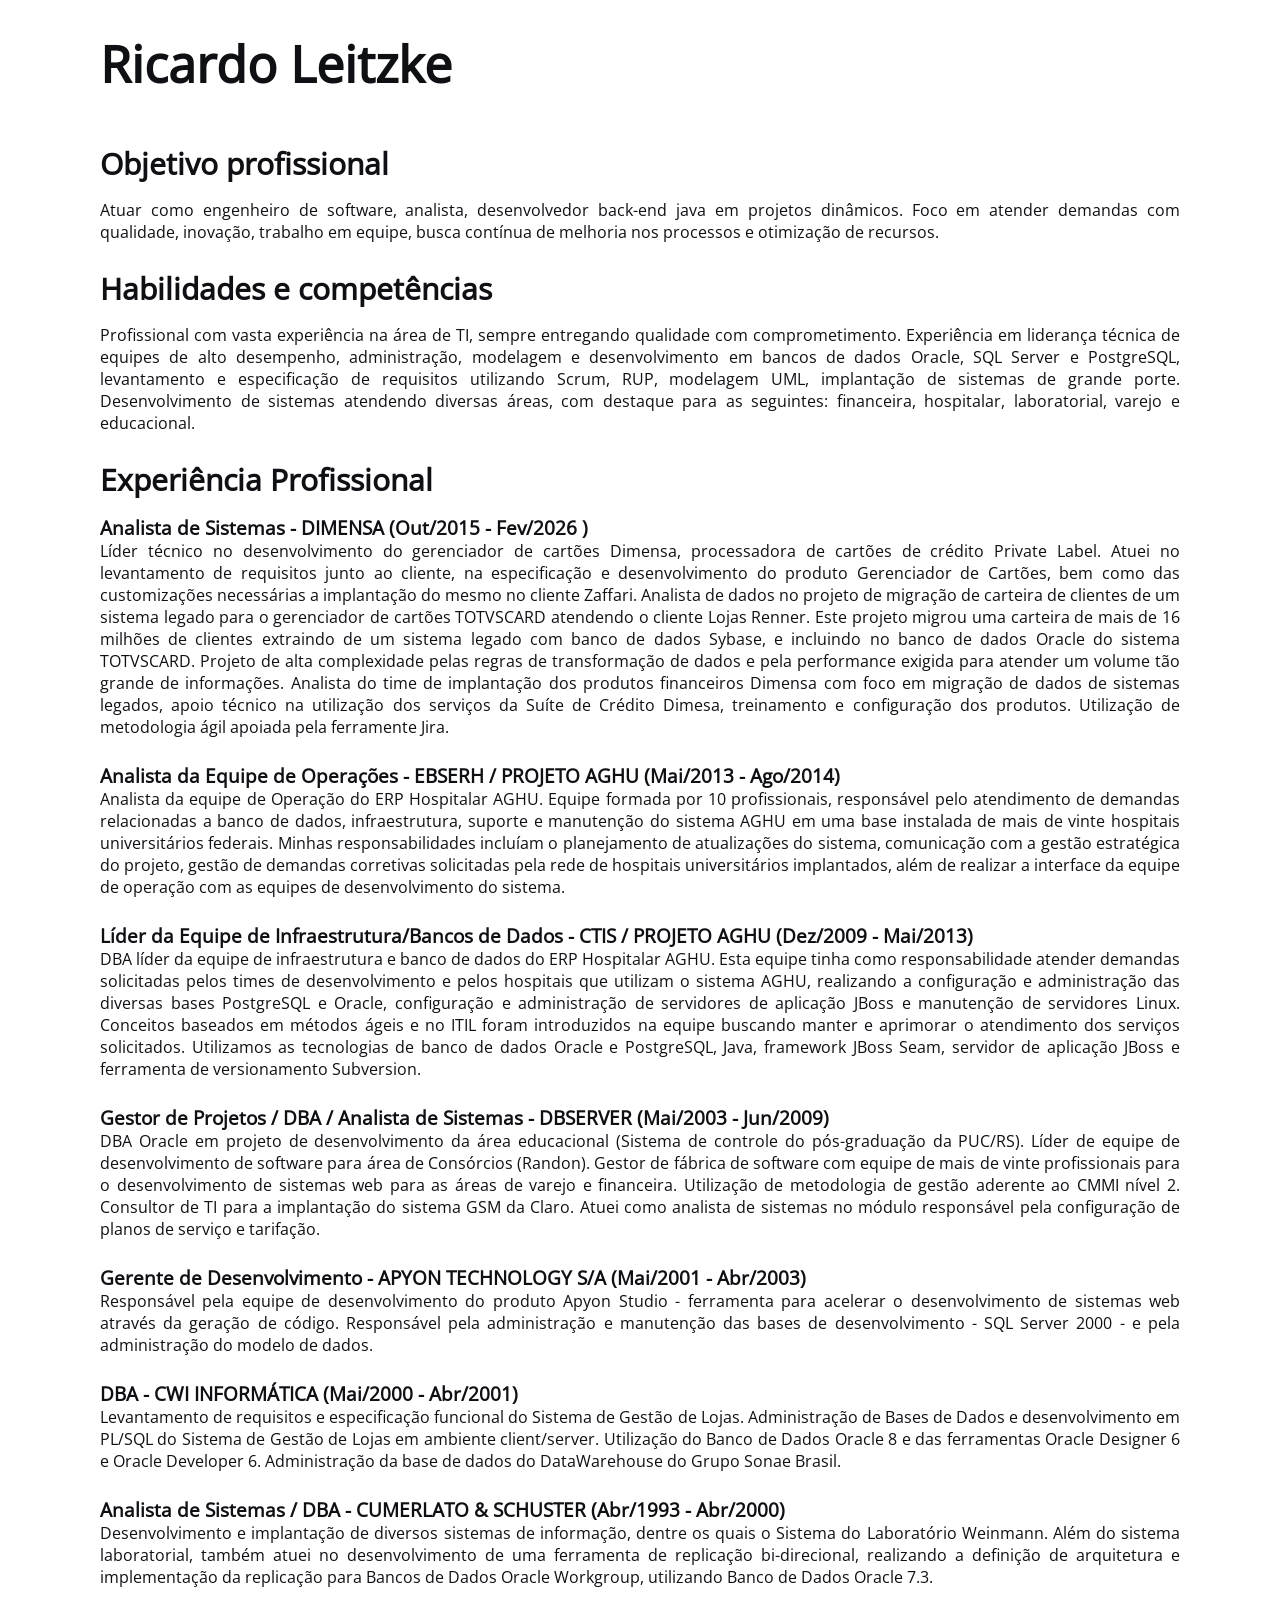
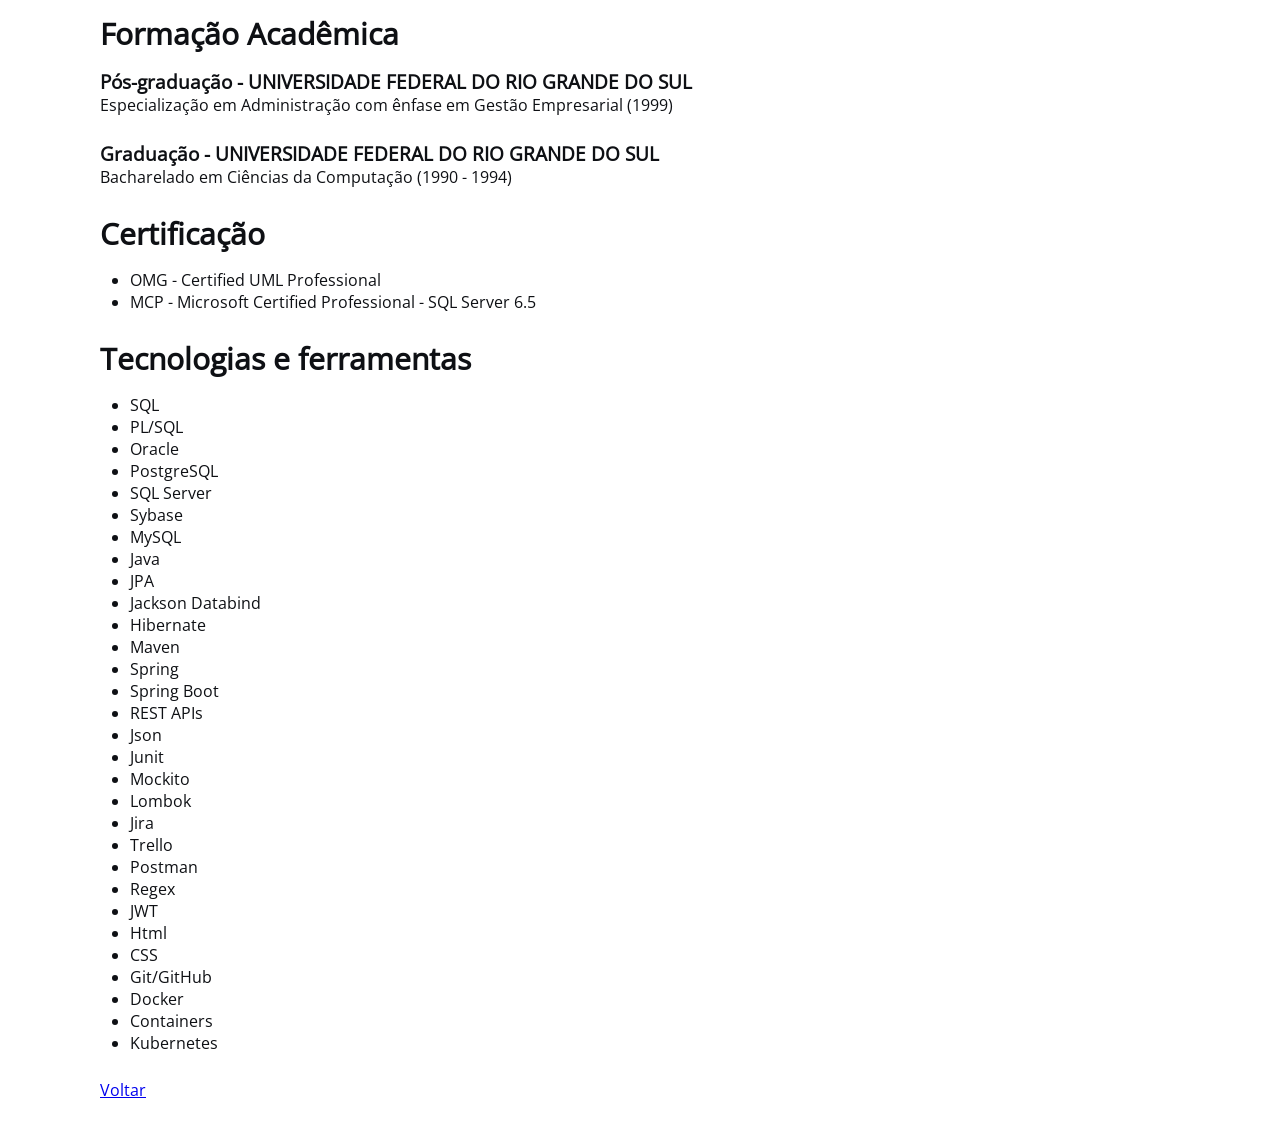
==== curriculo.html @ 19d72ada "finalização do estilo do resumo e inclusão do currículo" ====
<!doctype html>
<html lang="pt-br">
  <head>
    <meta charset="UTF-8" />
    <meta name="viewport" content="width=device-width, initial-scale=1.0" />
    <meta name="description" content="Página pessoal de Ricardo Leitzke" />
    <meta name="og:title" content="Ricardo Leitzke" />
    <meta
      name="og:description"
      content="Página pessoal de Ricardo Leitzke, cientista da computação formado pela Universidade Federal do Rio Grande do Sul"
    />
    <meta name="og:type" content="website" />
    <meta name="og:url" content="https://ricardol.com.br/curriculo" />
    <link rel="icon" href="favicon-rl.svg" type="image/svg+xml" />
    <link rel="stylesheet" href="css/curriculo.css" />

    <title>Currículo</title>
  </head>
  <body>
    <header>
      <h1>Ricardo Leitzke</h1>
    </header>
    <section class="objetivo">
      <h2>Objetivo profissional</h2>
      <p>
        Atuar como engenheiro de software, analista, desenvolvedor back-end java
        em projetos dinâmicos. Foco em atender demandas com qualidade, inovação,
        trabalho em equipe, busca contínua de melhoria nos processos e
        otimização de recursos.
      </p>
    </section>
    <section class="objetivo">
      <h2>Habilidades e competências</h2>
      <p>
        Profissional com vasta experiência na área de TI, sempre entregando
        qualidade com comprometimento. Experiência em liderança técnica de
        equipes de alto desempenho, administração, modelagem e desenvolvimento
        em bancos de dados Oracle, SQL Server e PostgreSQL, levantamento e
        especificação de requisitos utilizando Scrum, RUP, modelagem UML,
        implantação de sistemas de grande porte. Desenvolvimento de sistemas
        atendendo diversas áreas, com destaque para as seguintes: financeira,
        hospitalar, laboratorial, varejo e educacional.
      </p>
    </section>
    <section class="experiencia">
      <h2>Experiência Profissional</h2>
      <h3>Analista de Sistemas - DIMENSA (Out/2015 - Fev/2026 )</h3>
      <p>
        Líder técnico no desenvolvimento do gerenciador de cartões Dimensa,
        processadora de cartões de crédito Private Label. Atuei no levantamento
        de requisitos junto ao cliente, na especificação e desenvolvimento do
        produto Gerenciador de Cartões, bem como das customizações necessárias a
        implantação do mesmo no cliente Zaffari. Analista de dados no projeto de
        migração de carteira de clientes de um sistema legado para o gerenciador
        de cartões TOTVSCARD atendendo o cliente Lojas Renner. Este projeto
        migrou uma carteira de mais de 16 milhões de clientes extraindo de um
        sistema legado com banco de dados Sybase, e incluindo no banco de dados
        Oracle do sistema TOTVSCARD. Projeto de alta complexidade pelas regras
        de transformação de dados e pela performance exigida para atender um
        volume tão grande de informações. Analista do time de implantação dos
        produtos financeiros Dimensa com foco em migração de dados de sistemas
        legados, apoio técnico na utilização dos serviços da Suíte de Crédito
        Dimesa, treinamento e configuração dos produtos. Utilização de
        metodologia ágil apoiada pela ferramente Jira.
      </p>
      <h3>
        Analista da Equipe de Operações - EBSERH / PROJETO AGHU (Mai/2013 -
        Ago/2014)
      </h3>
      <p>
        Analista da equipe de Operação do ERP Hospitalar AGHU. Equipe formada
        por 10 profissionais, responsável pelo atendimento de demandas
        relacionadas a banco de dados, infraestrutura, suporte e manutenção do
        sistema AGHU em uma base instalada de mais de vinte hospitais
        universitários federais. Minhas responsabilidades incluíam o
        planejamento de atualizações do sistema, comunicação com a gestão
        estratégica do projeto, gestão de demandas corretivas solicitadas pela
        rede de hospitais universitários implantados, além de realizar a
        interface da equipe de operação com as equipes de desenvolvimento do
        sistema.
      </p>
      <h3>
        Líder da Equipe de Infraestrutura/Bancos de Dados - CTIS / PROJETO AGHU
        (Dez/2009 - Mai/2013)
      </h3>
      <p>
        DBA líder da equipe de infraestrutura e banco de dados do ERP Hospitalar
        AGHU. Esta equipe tinha como responsabilidade atender demandas
        solicitadas pelos times de desenvolvimento e pelos hospitais que
        utilizam o sistema AGHU, realizando a configuração e administração das
        diversas bases PostgreSQL e Oracle, configuração e administração de
        servidores de aplicação JBoss e manutenção de servidores Linux.
        Conceitos baseados em métodos ágeis e no ITIL foram introduzidos na
        equipe buscando manter e aprimorar o atendimento dos serviços
        solicitados. Utilizamos as tecnologias de banco de dados Oracle e
        PostgreSQL, Java, framework JBoss Seam, servidor de aplicação JBoss e
        ferramenta de versionamento Subversion.
      </p>
      <h3>
        Gestor de Projetos / DBA / Analista de Sistemas - DBSERVER (Mai/2003 -
        Jun/2009)
      </h3>
      <p>
        DBA Oracle em projeto de desenvolvimento da área educacional (Sistema de
        controle do pós-graduação da PUC/RS). Líder de equipe de desenvolvimento
        de software para área de Consórcios (Randon). Gestor de fábrica de
        software com equipe de mais de vinte profissionais para o
        desenvolvimento de sistemas web para as áreas de varejo e financeira.
        Utilização de metodologia de gestão aderente ao CMMI nível 2. Consultor
        de TI para a implantação do sistema GSM da Claro. Atuei como analista de
        sistemas no módulo responsável pela configuração de planos de serviço e
        tarifação.
      </p>
      <h3>
        Gerente de Desenvolvimento - APYON TECHNOLOGY S/A (Mai/2001 - Abr/2003)
      </h3>
      <p>
        Responsável pela equipe de desenvolvimento do produto Apyon Studio -
        ferramenta para acelerar o desenvolvimento de sistemas web através da
        geração de código. Responsável pela administração e manutenção das bases
        de desenvolvimento - SQL Server 2000 - e pela administração do modelo de
        dados.
      </p>
      <h3>DBA - CWI INFORMÁTICA (Mai/2000 - Abr/2001)</h3>
      <p>
        Levantamento de requisitos e especificação funcional do Sistema de
        Gestão de Lojas. Administração de Bases de Dados e desenvolvimento em
        PL/SQL do Sistema de Gestão de Lojas em ambiente client/server.
        Utilização do Banco de Dados Oracle 8 e das ferramentas Oracle Designer
        6 e Oracle Developer 6. Administração da base de dados do DataWarehouse
        do Grupo Sonae Brasil.
      </p>
      <h3>
        Analista de Sistemas / DBA - CUMERLATO & SCHUSTER (Abr/1993 - Abr/2000)
      </h3>
      <p>
        Desenvolvimento e implantação de diversos sistemas de informação, dentre
        os quais o Sistema do Laboratório Weinmann. Além do sistema
        laboratorial, também atuei no desenvolvimento de uma ferramenta de
        replicação bi-direcional, realizando a definição de arquitetura e
        implementação da replicação para Bancos de Dados Oracle Workgroup,
        utilizando Banco de Dados Oracle 7.3.
      </p>
    </section>
    <section class="formacao">
      <h2>Formação Acadêmica</h2>
      <h3>Pós-graduação - UNIVERSIDADE FEDERAL DO RIO GRANDE DO SUL</h3>
      <p>
        Especialização em Administração com ênfase em Gestão Empresarial (1999)
      </p>
      <h3>Graduação - UNIVERSIDADE FEDERAL DO RIO GRANDE DO SUL</h3>
      <p>Bacharelado em Ciências da Computação (1990 - 1994)</p>
    </section>
    <section class="certificacao">
      <h2>Certificação</h2>
      <ul>
        <li>OMG - Certified UML Professional</li>
        <li>MCP - Microsoft Certified Professional - SQL Server 6.5</li>
      </ul>
    </section>
    <section class="tecnologias">
      <h2>Tecnologias e ferramentas</h2>
      <ul>
        <li>SQL</li>
        <li>PL/SQL</li>
        <li>Oracle</li>
        <li>PostgreSQL</li>
        <li>SQL Server</li>
        <li>Sybase</li>
        <li>MySQL</li>
        <li>Java</li>
        <li>JPA</li>
        <li>Jackson Databind</li>
        <li>Hibernate</li>
        <li>Maven</li>
        <li>Spring</li>
        <li>Spring Boot</li>
        <li>REST APIs</li>
        <li>Json</li>
        <li>Junit</li>
        <li>Mockito</li>
        <li>Lombok</li>
        <li>Jira</li>
        <li>Trello</li>
        <li>Postman</li>
        <li>Regex</li>
        <li>JWT</li>
        <li>Html</li>
        <li>CSS</li>
        <li>Git/GitHub</li>
        <li>Docker</li>
        <li>Containers</li>
        <li>Kubernetes</li>
      </ul>
    </section>
    <footer>
      <a href="index.html">Voltar</a>
    </footer>
  </body>
</html>
---- css/curriculo.css ----
/* Definição de fontes   */
@font-face {
  font-family: "Open Sans";
  src: url("../fonts/OpenSans-VariableFont_wdth\,wght.ttf") format("truetype");
  font-weight: 400;
  font-style: normal;
  font-display: swap;
}

/* Reset */
* {
  margin: 0;
  padding: 0;
}

body {
  font-family: "Open Sans", sans-serif;
  background-color: #ffffff;
  color: #0e1014;
  margin: 30px 100px;
}

h1 {
  font-size: 50px;
  margin-bottom: 45px;
}

h2 {
  font-size: 30px;
  margin-bottom: 15px;
}

p {
  margin-bottom: 25px;
  text-align: justify;
}

ul {
  margin-left: 30px;
  margin-bottom: 25px;
}
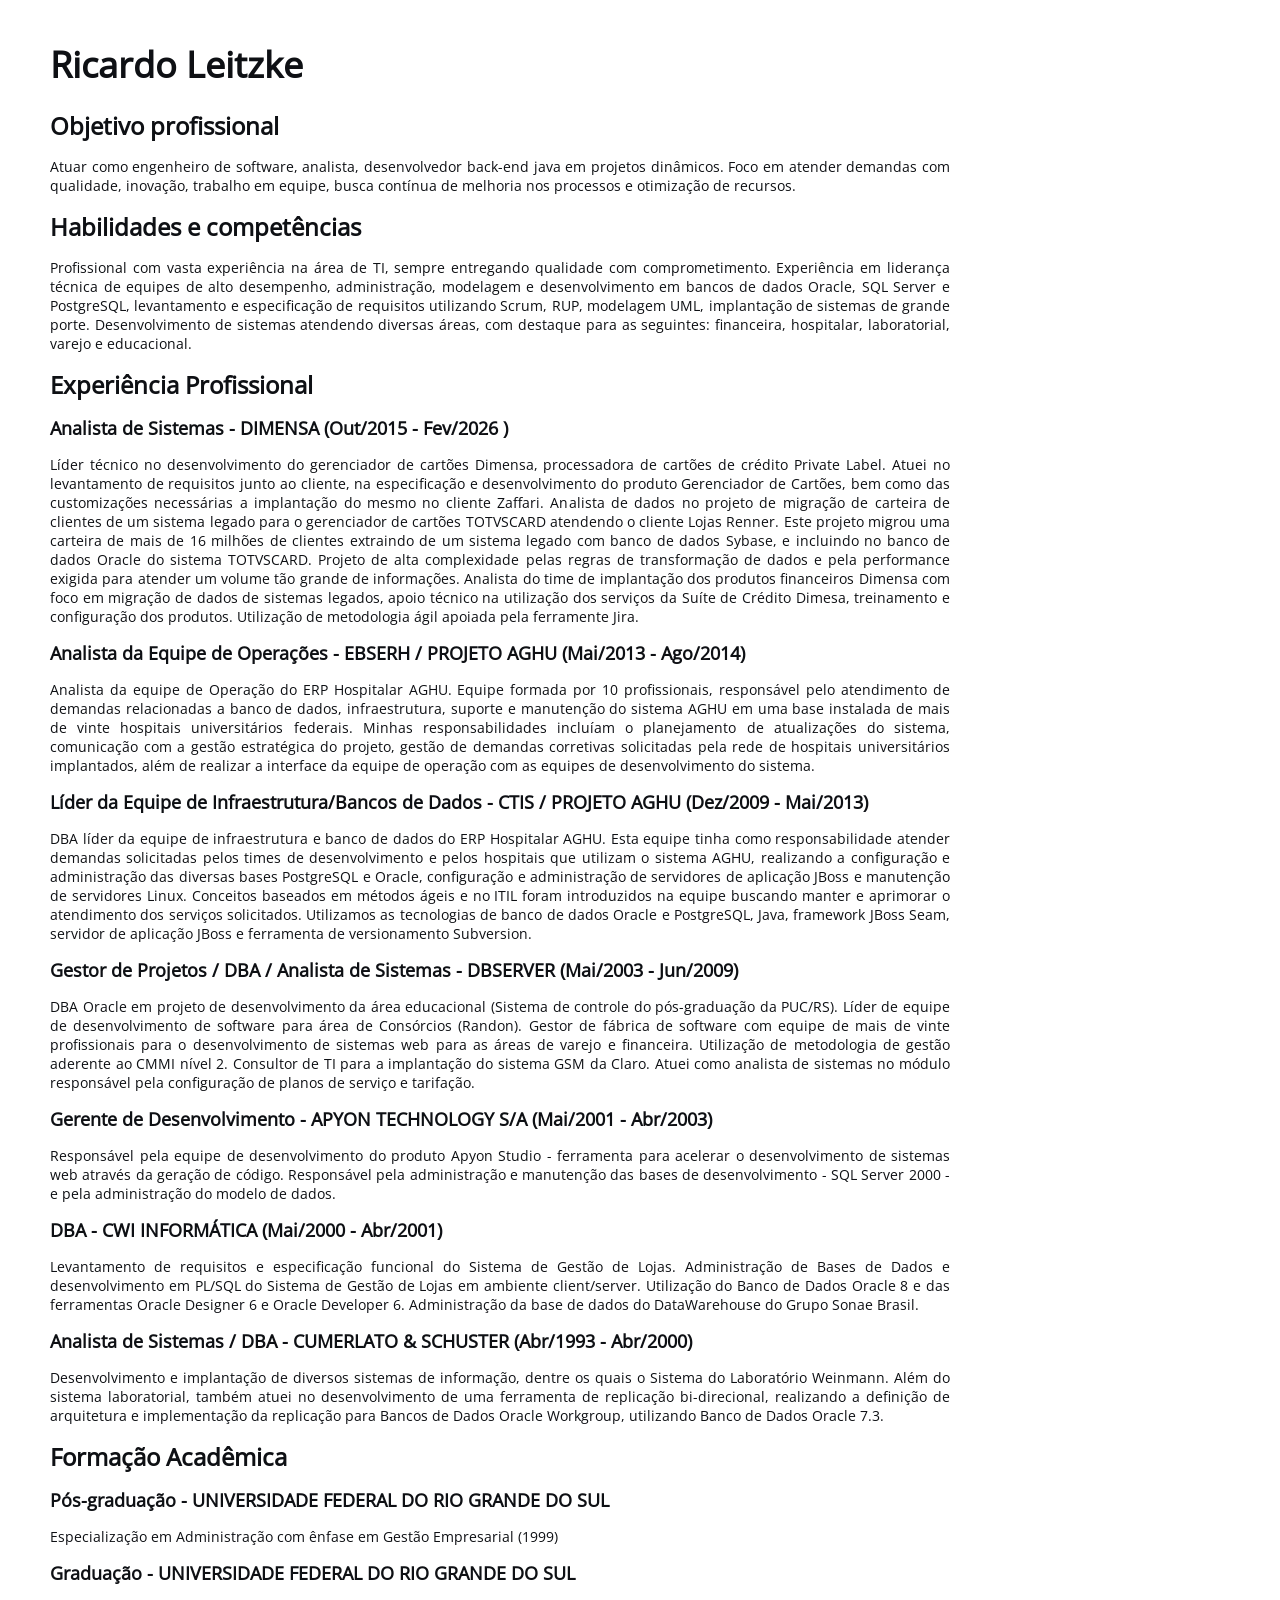
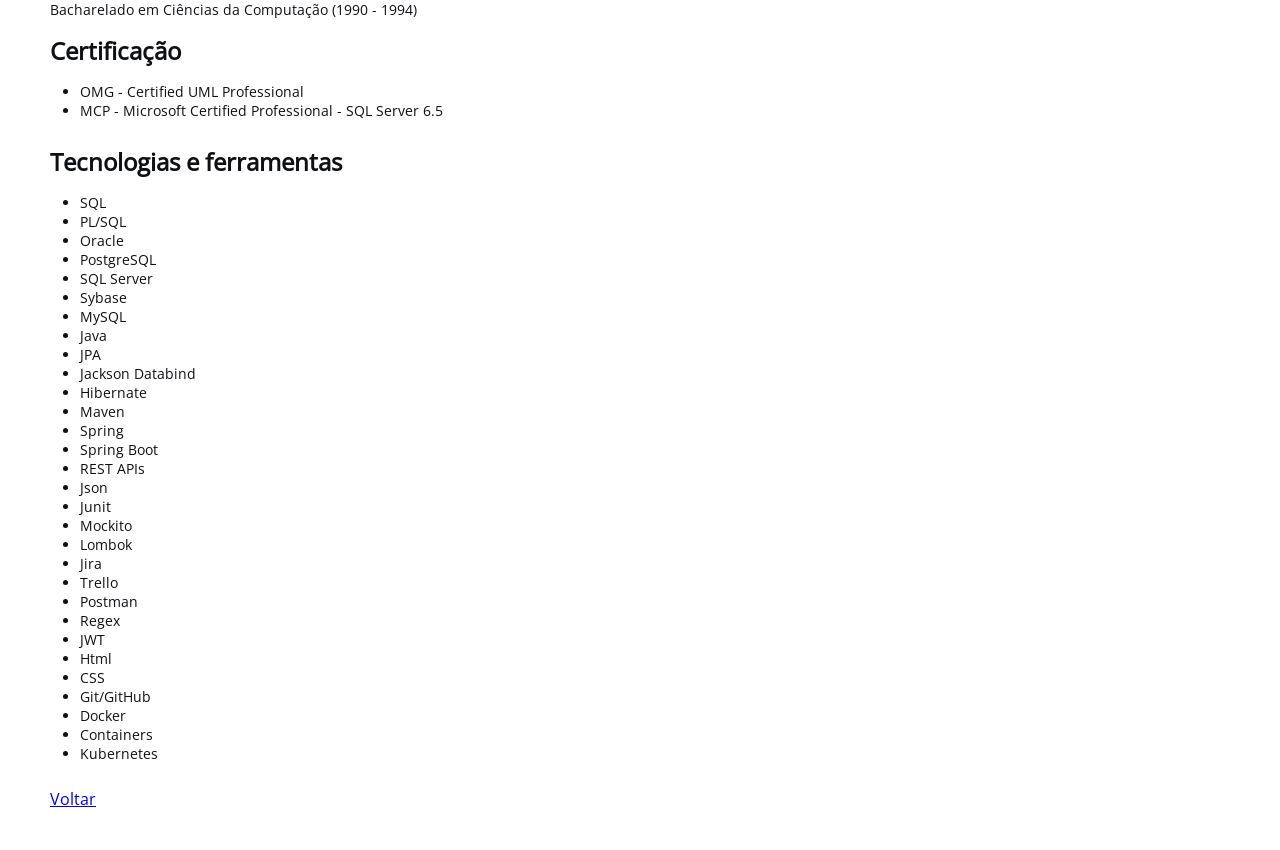
==== commit 4d60281b: "Ajustes para mobile/tablet" ====
--- a/curriculo.html
+++ b/curriculo.html
@@ -7,7 +7,7 @@
     <meta name="og:title" content="Ricardo Leitzke" />
     <meta
       name="og:description"
-      content="Página pessoal de Ricardo Leitzke, cientista da computação formado pela Universidade Federal do Rio Grande do Sul"
+      content="Currículo de Ricardo Leitzke, cientista da computação formado pela Universidade Federal do Rio Grande do Sul"
     />
     <meta name="og:type" content="website" />
     <meta name="og:url" content="https://ricardol.com.br/curriculo" />
@@ -16,7 +16,7 @@
 
     <title>Currículo</title>
   </head>
-  <body>
+  <body class="cv1">
     <header>
       <h1>Ricardo Leitzke</h1>
     </header>
--- a/css/curriculo.css
+++ b/css/curriculo.css
@@ -17,25 +17,87 @@
   font-family: "Open Sans", sans-serif;
   background-color: #ffffff;
   color: #0e1014;
-  margin: 30px 100px;
+  margin: 20px 30px;
 }
 
 h1 {
-  font-size: 50px;
-  margin-bottom: 45px;
+  font-size: 20px;
+  margin-bottom: 15px;
 }
 
 h2 {
-  font-size: 30px;
-  margin-bottom: 15px;
+  font-size: 16px;
+  margin-bottom: 10px;
+}
+
+h3 {
+  font-size: 12px;
+  margin-bottom: 10px;
 }
 
 p {
-  margin-bottom: 25px;
+  font-size: 12px;
+  margin-bottom: 15px;
   text-align: justify;
 }
 
 ul {
+  font-size: 12px;
   margin-left: 30px;
   margin-bottom: 25px;
 }
+
+@media print {
+  button {
+    display: none;
+  }
+  body {
+    background: white;
+  }
+  .resume {
+    box-shadow: none;
+    button {
+      display: none;
+    }
+  }
+}
+
+@media screen and (min-width: 768px) {
+  .resume {
+    max-width: 648px;
+    padding: 30px;
+  }
+}
+
+@media screen and (min-width: 1024px) {
+  .cv1 {
+    max-width: 900px;
+    padding: 20px;
+  }
+  .cv1 h1 {
+    font-size: 36px;
+    margin-bottom: 20px;
+  }
+
+  .cv1 h2 {
+    font-size: 24px;
+    margin-bottom: 15px;
+  }
+
+  .cv1 h3 {
+    font-size: 18px;
+    margin-bottom: 15px;
+  }
+
+  p {
+    font-size: 14px;
+    margin-bottom: 15px;
+    text-align: justify;
+  }
+
+  ul {
+    font-size: 14px;
+    margin-left: 30px;
+    margin-bottom: 25px;
+  }
+}
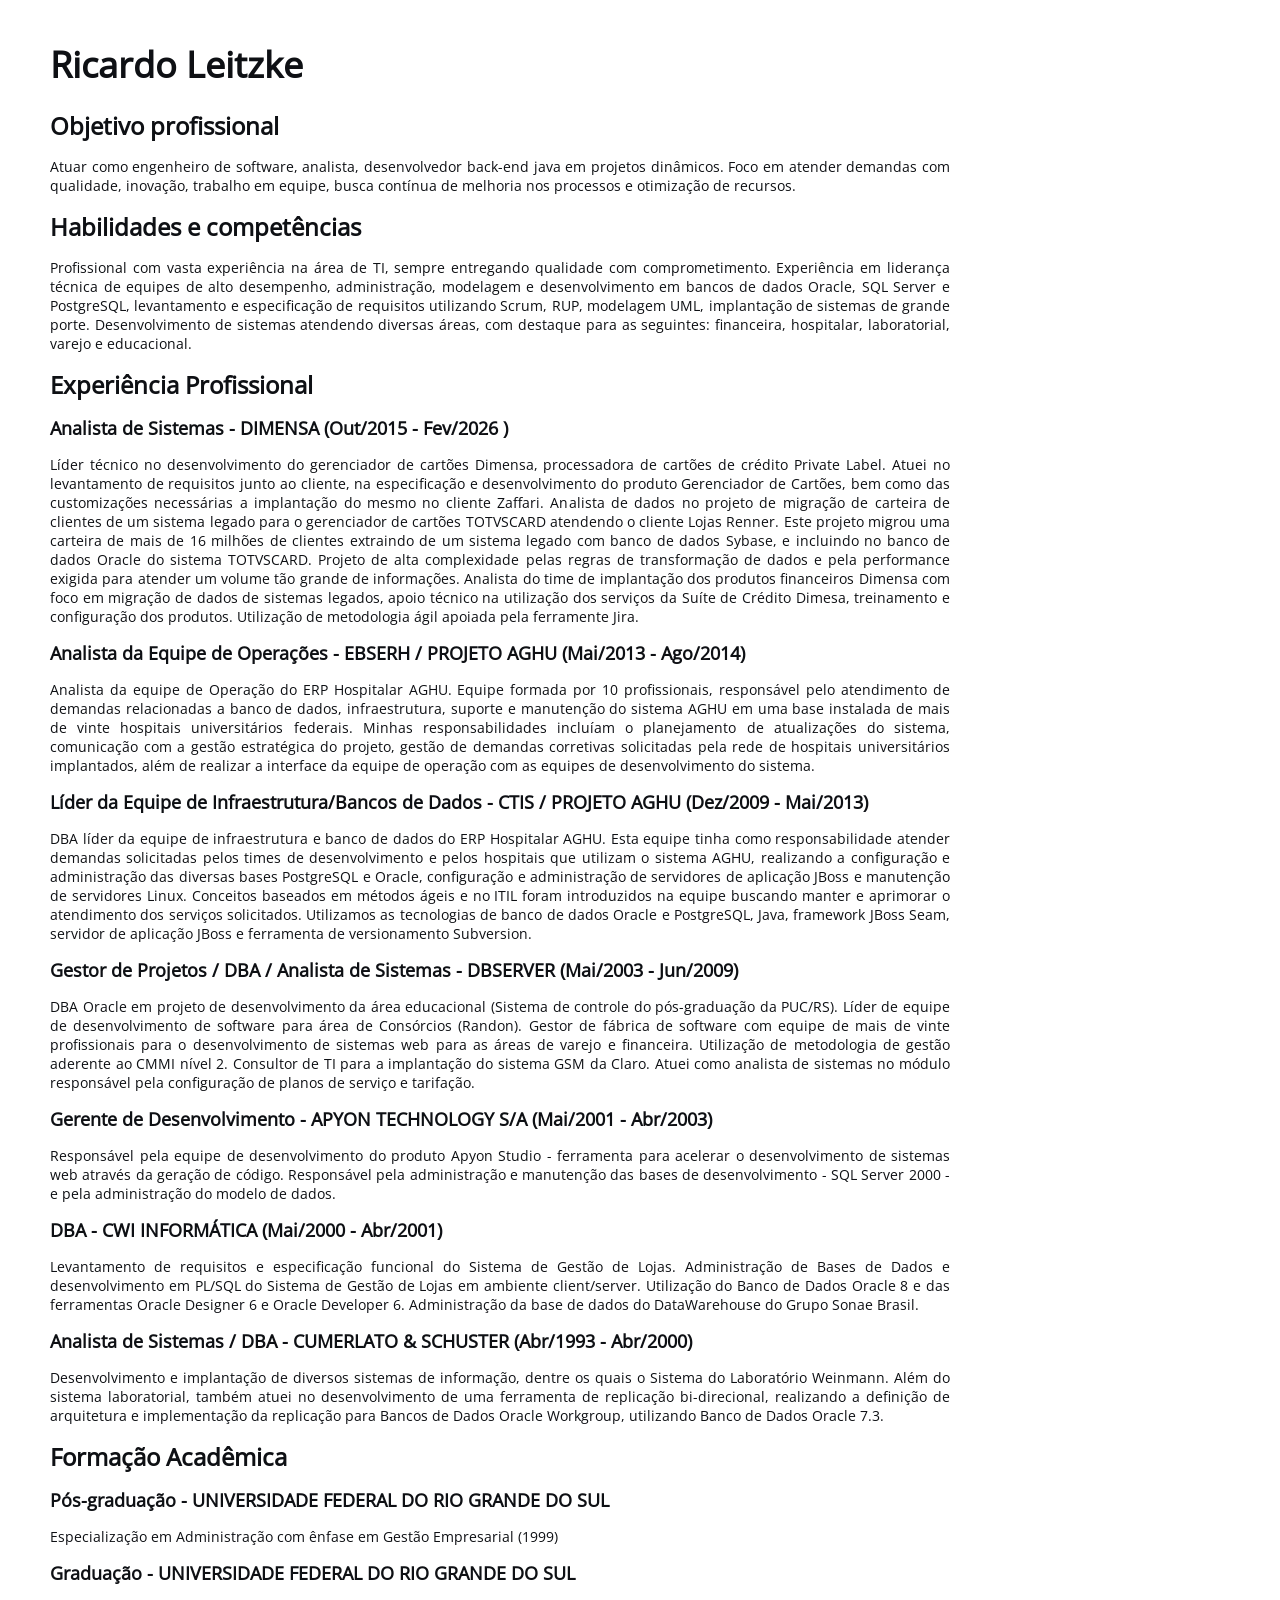
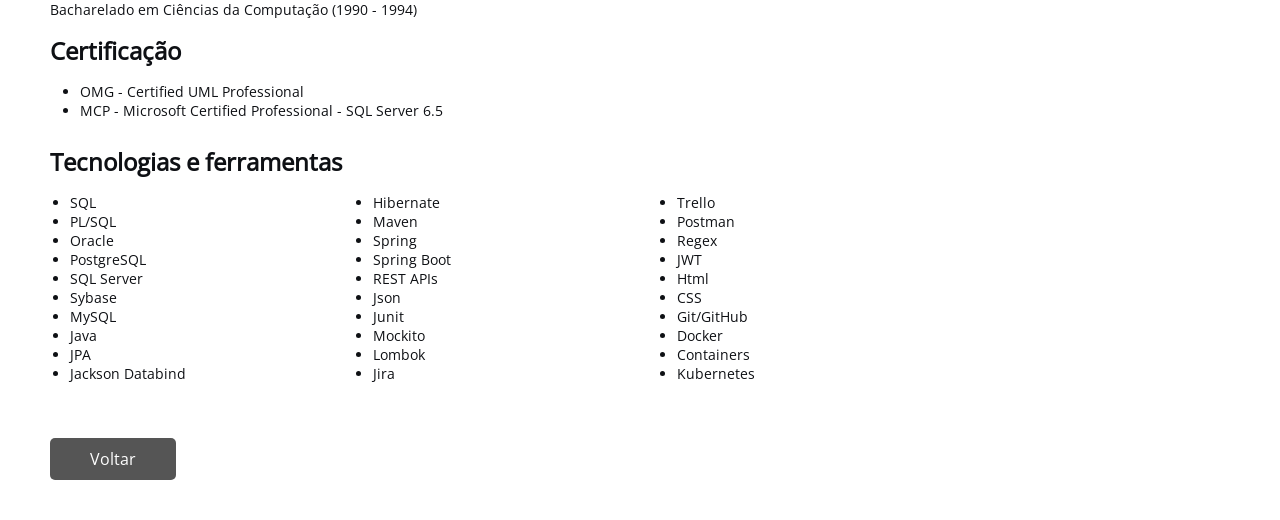
==== commit 6c391ca7: "ajuste nos skills e botão voltar" ====
--- a/curriculo.html
+++ b/curriculo.html
@@ -158,43 +158,57 @@
         <li>MCP - Microsoft Certified Professional - SQL Server 6.5</li>
       </ul>
     </section>
-    <section class="tecnologias">
+    <section class="tech">
       <h2>Tecnologias e ferramentas</h2>
-      <ul>
-        <li>SQL</li>
-        <li>PL/SQL</li>
-        <li>Oracle</li>
-        <li>PostgreSQL</li>
-        <li>SQL Server</li>
-        <li>Sybase</li>
-        <li>MySQL</li>
-        <li>Java</li>
-        <li>JPA</li>
-        <li>Jackson Databind</li>
-        <li>Hibernate</li>
-        <li>Maven</li>
-        <li>Spring</li>
-        <li>Spring Boot</li>
-        <li>REST APIs</li>
-        <li>Json</li>
-        <li>Junit</li>
-        <li>Mockito</li>
-        <li>Lombok</li>
-        <li>Jira</li>
-        <li>Trello</li>
-        <li>Postman</li>
-        <li>Regex</li>
-        <li>JWT</li>
-        <li>Html</li>
-        <li>CSS</li>
-        <li>Git/GitHub</li>
-        <li>Docker</li>
-        <li>Containers</li>
-        <li>Kubernetes</li>
-      </ul>
+      <div class="tecnologia">
+        <div class="tec first">
+          <ul>
+            <li>SQL</li>
+            <li>PL/SQL</li>
+            <li>Oracle</li>
+            <li>PostgreSQL</li>
+            <li>SQL Server</li>
+            <li>Sybase</li>
+            <li>MySQL</li>
+            <li>Java</li>
+            <li>JPA</li>
+            <li>Jackson Databind</li>
+          </ul>
+        </div>
+
+        <div class="tec second">
+          <ul>
+            <li>Hibernate</li>
+            <li>Maven</li>
+            <li>Spring</li>
+            <li>Spring Boot</li>
+            <li>REST APIs</li>
+            <li>Json</li>
+            <li>Junit</li>
+            <li>Mockito</li>
+            <li>Lombok</li>
+            <li>Jira</li>
+          </ul>
+        </div>
+
+        <div class="tec thirdy">
+          <ul>
+            <li>Trello</li>
+            <li>Postman</li>
+            <li>Regex</li>
+            <li>JWT</li>
+            <li>Html</li>
+            <li>CSS</li>
+            <li>Git/GitHub</li>
+            <li>Docker</li>
+            <li>Containers</li>
+            <li>Kubernetes</li>
+          </ul>
+        </div>
+      </div>
     </section>
     <footer>
-      <a href="index.html">Voltar</a>
+      <a href="index.html" class="button">Voltar</a>
     </footer>
   </body>
 </html>
--- a/css/curriculo.css
+++ b/css/curriculo.css
@@ -45,6 +45,36 @@
   font-size: 12px;
   margin-left: 30px;
   margin-bottom: 25px;
+}
+
+.tech .tecnologia {
+  display: grid;
+  grid-template-columns: 1fr 1fr 1fr;
+  gap: 10px;
+  margin-top: 15px;
+  width: 100%;
+  align-content: center;
+  ul {
+    margin-left: 20px;
+  }
+}
+
+.button {
+  margin-top: 30px;
+  display: inline-block;
+  text-align: center;
+  padding: 10px 40px;
+  background-color: #555;
+  color: white;
+  text-decoration: none;
+  border: none;
+  border-radius: 5px;
+  cursor: pointer;
+  font-size: 16px;
+  transition: all 0.3s ease-in-out;
+  &:hover {
+    background-color: #323232;
+  } 
 }
 
 @media print {
